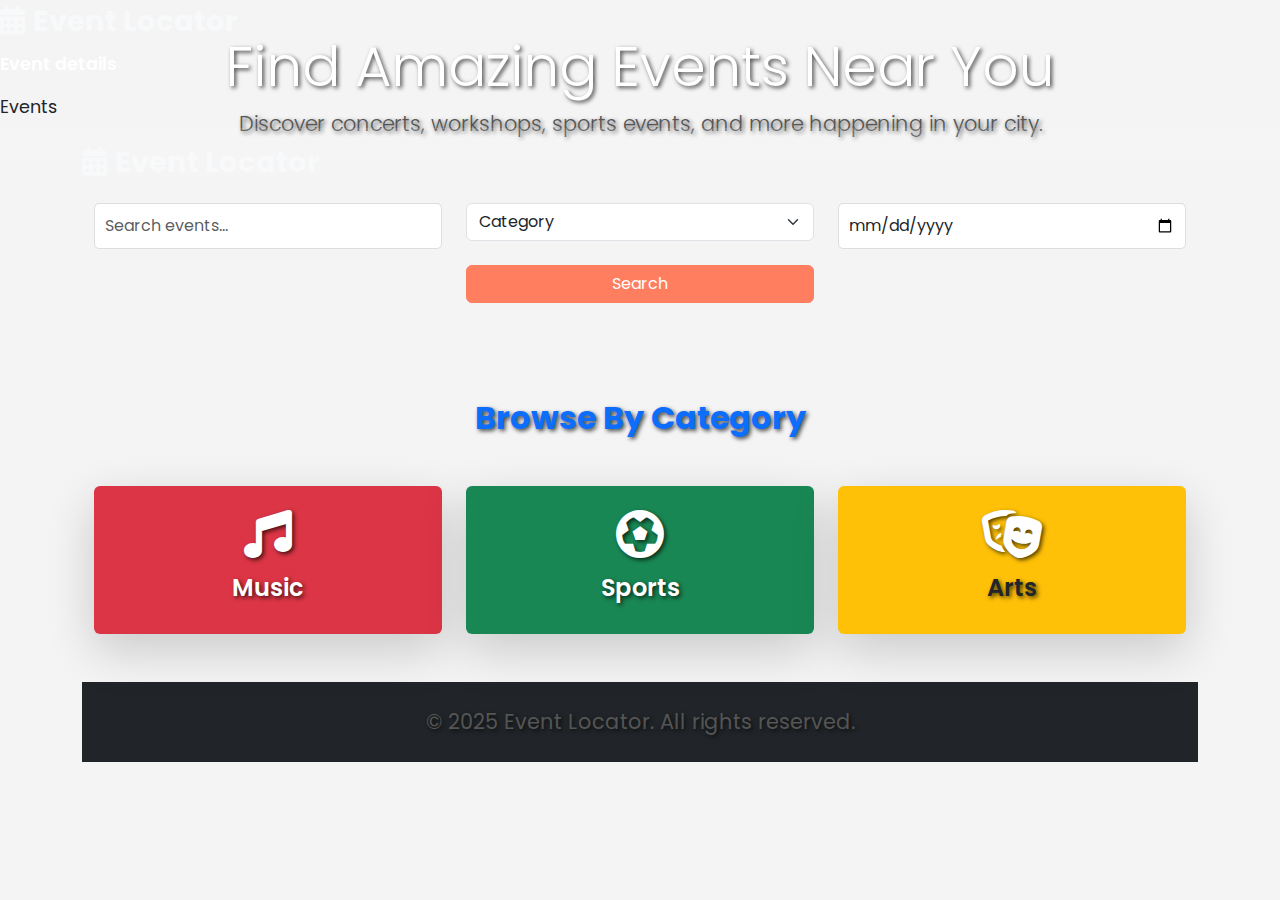
==== index.html @ c88d66b7 "changes will be made!" ====
<!DOCTYPE html>
<html lang="en">
<head>
    <meta charset="UTF-8">
    <meta name="viewport" content="width=device-width, initial-scale=1.0">
    <title>Event Locator - Find Events In Your City</title>
    <!-- Bootstrap CSS -->
    <link href="https://cdn.jsdelivr.net/npm/bootstrap@5.3.0-alpha1/dist/css/bootstrap.min.css" rel="stylesheet">
    <!-- Font Awesome -->
    <link rel="stylesheet" href="https://cdnjs.cloudflare.com/ajax/libs/font-awesome/6.0.0/css/all.min.css">
    <!-- Google Fonts -->
    <link href="https://fonts.googleapis.com/css2?family=Poppins:wght@400;600;700&display=swap" rel="stylesheet">
    <!-- Custom CSS -->
    <link rel="stylesheet" href="css/styles.css">
    <!-- Custom JavaScript -->
    <script defer src="js/app.js"></script>
    <a class="navbar-brand text-light fw-bold" href="index.html">
        <i class="fas fa-calendar-alt me-2"></i>Event Locator
    </a>
    <!-- Links for Home, Events, and other pages -->
    <ul class="navbar-nav ms-auto">
        <li class="nav-item">
            <a class="nav-link active" href="event-details.html">Event details</a>
        </li>
        <li class="nav-item">
            <a class="nav-link" href="events.html">Events</a>
        </li>
    </ul>
    
</head>
<body>
    <!-- Navigation -->
    <nav class="navbar navbar-expand-lg navbar-dark bg-gradient">
        <div class="container">
            <a class="navbar-brand text-light fw-bold" href="index.html">
                <i class="fas fa-calendar-alt me-2"></i>Event Locator
            </a>
        </div>
    </nav>

    <!-- Hero Section -->
<header class="hero text-white text-center d-flex align-items-center justify-content-center">
    <div class="container">
        <h1 class="display-4">Find Amazing Events Near You</h1>
        <p class="lead">Discover concerts, workshops, sports events, and more happening in your city.</p>
        
        <!-- Search and Filters Section -->
<section class="py-5">
    <div class="container">
        <div class="row">
            <!-- Search Bar -->
            <div class="col-md-4 mb-3">
                <input type="text" class="form-control" id="searchBar" placeholder="Search events...">
            </div>

            <!-- Category Filter -->
            <div class="col-md-4 mb-3">
                <select class="form-select" id="categoryFilter">
                    <option value="">Category</option>
                    <option value="Music">Music</option>
                    <option value="Sports">Sports</option>
                    <option value="Arts">Arts</option>
                </select>
            </div>

            <!-- Date Filter -->
            <div class="col-md-4 mb-3">
                <input type="date" class="form-control" id="dateFilter">
            </div>
        </div>

        <!-- Search Button -->
        <div class="row justify-content-center">
            <div class="col-md-4">
                <button class="btn btn-primary w-100" id="searchBtn">Search</button>
            </div>
        </div>
    </div>
</section>

<!-- Featured Categories Section -->
<section class="py-5">
    <div class="container">
        <h2 class="text-center mb-5 fw-bold text-primary">Browse By Category</h2>
        <div class="row g-4">
            <!-- Music Category -->
            <div class="col-md-4">
                <div class="category-box bg-danger text-white text-center py-4 shadow-lg rounded">
                    <i class="fas fa-music fa-3x mb-3"></i>
                    <h4>Music</h4>
                </div>
            </div>

            <!-- Sports Category -->
            <div class="col-md-4">
                <div class="category-box bg-success text-white text-center py-4 shadow-lg rounded">
                    <i class="fas fa-futbol fa-3x mb-3"></i>
                    <h4>Sports</h4>
                </div>
            </div>

            <!-- Arts Category -->
            <div class="col-md-4">
                <div class="category-box bg-warning text-dark text-center py-4 shadow-lg rounded">
                    <i class="fas fa-theater-masks fa-3x mb-3"></i>
                    <h4>Arts</h4>
                </div>
            </div>
        </div>
    </div>
</section>


    <!-- Footer -->
    <footer class="text-white py-4 bg-dark">
        <div class="container text-center">
            <p class="mb-0">&copy; 2025 Event Locator. All rights reserved.</p>
        </div>
    </footer>

    <!-- Bootstrap JS Bundle with Popper -->
    <script src="https://cdn.jsdelivr.net/npm/bootstrap@5.3.0-alpha1/dist/js/bootstrap.bundle.min.js"></script>
</body>
</html>
---- css/styles.css ----
/* General Styles */
body {
    font-family: 'Poppins', sans-serif;
    margin: 0;
    padding: 0;
    background-color: #f4f4f4;
}

h1, h2, h3, h4 {
    font-weight: 600;
}

h1 {
    font-size: 2.5rem;
}

h2 {
    font-size: 2rem;
}

h3, h4 {
    font-size: 1.5rem;
}

p {
    font-size: 1.1rem;
    color: #555;
}

/* Navigation */
.navbar {
    background: linear-gradient(to right, #ff7e5f, #feb47b);
}

.navbar-brand {
    font-size: 1.8rem;
}

.navbar-nav .nav-link {
    font-size: 1.1rem;
    margin-right: 20px;
}

.navbar-nav .nav-link.active {
    color: #fff;
    font-weight: 600;
}

/* Hero Section */
.hero {
    background: url('images/hero-bg.jpg') no-repeat center center/cover;
    height: 400px;
    color: #fff;
    text-shadow: 2px 2px 4px rgba(0, 0, 0, 0.7);
}

.hero h1 {
    font-size: 3.5rem;
}

.hero p {
    font-size: 1.3rem;
}

/* Featured Categories Section */
.category-box {
    transition: transform 0.3s ease;
}

.category-box:hover {
    transform: translateY(-10px);
}

.category-box i {
    color: #fff;
}

.category-box h4 {
    font-size: 1.5rem;
}

/* Event Cards */
.card {
    border: none;
    border-radius: 10px;
    box-shadow: 0 4px 6px rgba(0, 0, 0, 0.1);
}

.card-title {
    font-size: 1.2rem;
    font-weight: bold;
}

.card-text {
    color: #777;
    font-size: 1rem;
}

.btn-primary {
    background-color: #ff7e5f;
    border-color: #ff7e5f;
}

.btn-primary:hover {
    background-color: #feb47b;
    border-color: #feb47b;
}

/* Footer */
footer {
    background-color: #333;
    color: #fff;
}

/* Search and Filter Inputs */
input[type="text"], select, input[type="date"] {
    padding: 10px;
    font-size: 1rem;
    border-radius: 5px;
    border: 1px solid #ddd;
}

input[type="text"]:focus, select:focus, input[type="date"]:focus {
    border-color: #ff7e5f;
    outline: none;
}

input[type="text"] {
    width: 100%;
}

/* Responsive Design */
@media (max-width: 768px) {
    .hero h1 {
        font-size: 2.5rem;
    }

    .hero p {
        font-size: 1.1rem;
    }

    .category-box i {
        font-size: 3rem;
    }

    .category-box h4 {
        font-size: 1.3rem;
    }

    .card-title {
        font-size: 1.1rem;
    }

    .card-text {
        font-size: 0.95rem;
    }

    .navbar-brand {
        font-size: 1.5rem;
    }

    .navbar-nav .nav-link {
        font-size: 1rem;
    }
}
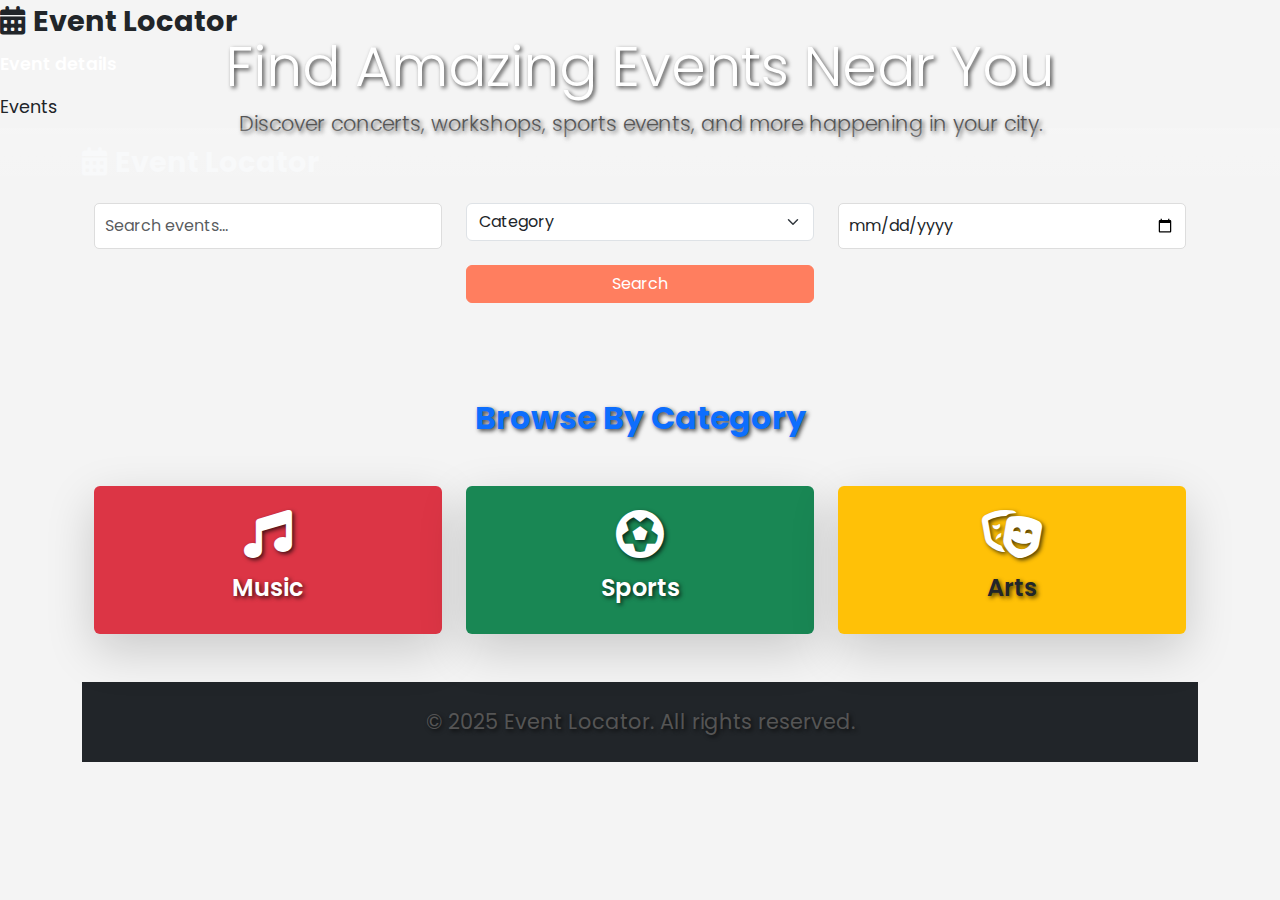
==== commit 71f09a65: "new!" ====
--- a/index.html
+++ b/index.html
@@ -14,7 +14,7 @@
     <link rel="stylesheet" href="css/styles.css">
     <!-- Custom JavaScript -->
     <script defer src="js/app.js"></script>
-    <a class="navbar-brand text-light fw-bold" href="index.html">
+    <a class="navbar-brand text-dark fw-bold" href="index.html">
         <i class="fas fa-calendar-alt me-2"></i>Event Locator
     </a>
     <!-- Links for Home, Events, and other pages -->
@@ -38,13 +38,13 @@
         </div>
     </nav>
 
-    <!-- Hero Section -->
+    <!-- The Hero Section -->
 <header class="hero text-white text-center d-flex align-items-center justify-content-center">
     <div class="container">
         <h1 class="display-4">Find Amazing Events Near You</h1>
         <p class="lead">Discover concerts, workshops, sports events, and more happening in your city.</p>
         
-        <!-- Search and Filters Section -->
+        <!-- Search and Filters Section// needs futher tests -->
 <section class="py-5">
     <div class="container">
         <div class="row">
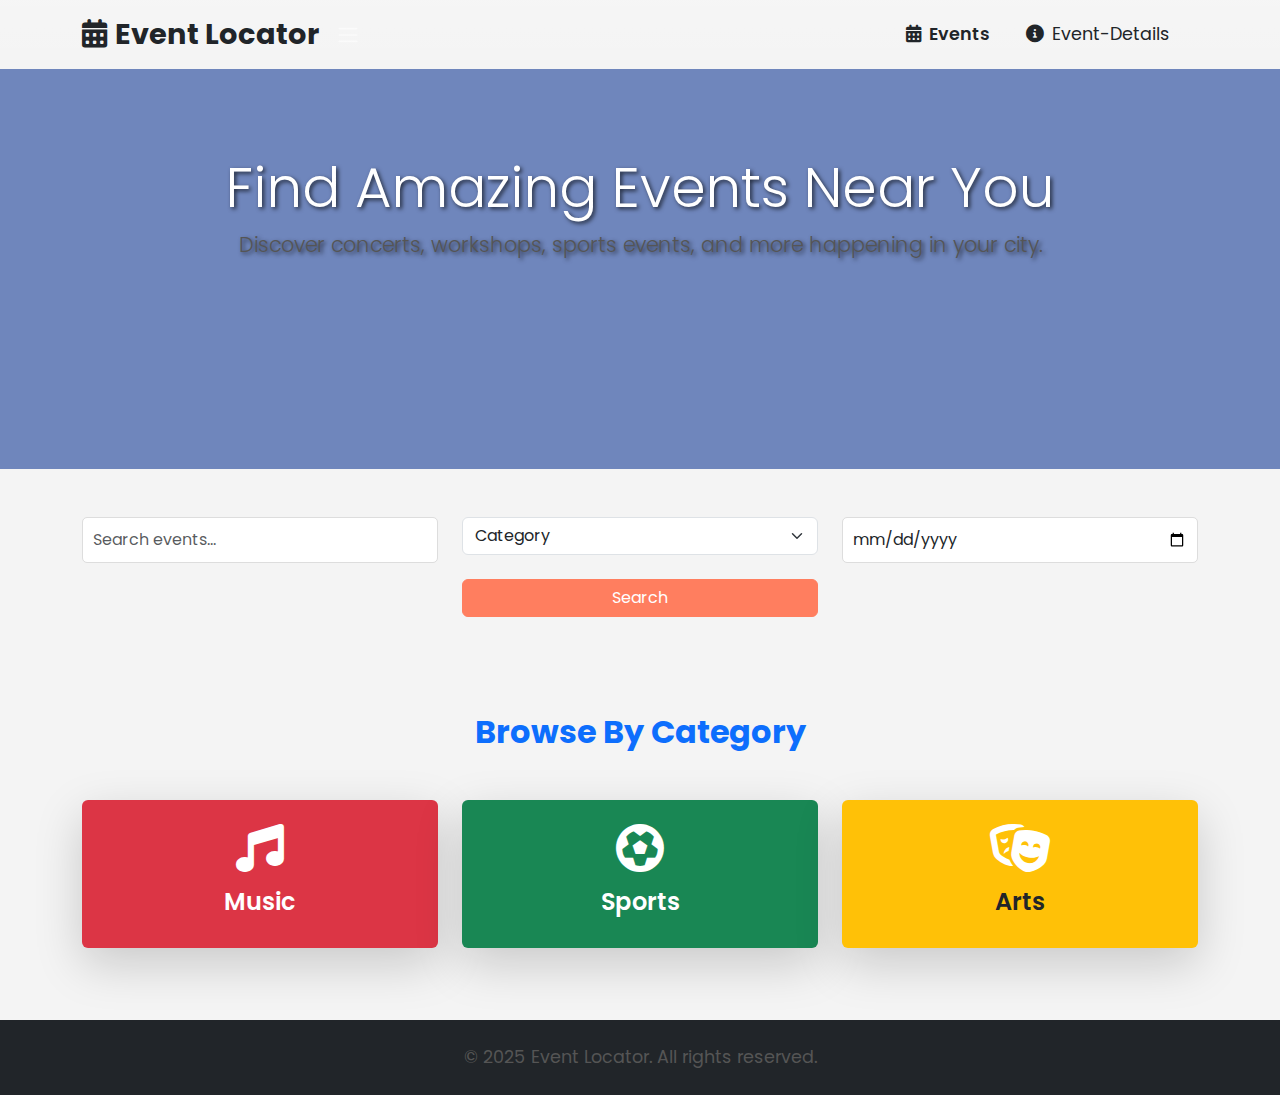
==== commit efc9d4eb: "new home!" ====
--- a/index.html
+++ b/index.html
@@ -14,102 +14,115 @@
     <link rel="stylesheet" href="css/styles.css">
     <!-- Custom JavaScript -->
     <script defer src="js/app.js"></script>
-    <a class="navbar-brand text-dark fw-bold" href="index.html">
-        <i class="fas fa-calendar-alt me-2"></i>Event Locator
-    </a>
-    <!-- Links for Home, Events, and other pages -->
-    <ul class="navbar-nav ms-auto">
-        <li class="nav-item">
-            <a class="nav-link active" href="event-details.html">Event details</a>
-        </li>
-        <li class="nav-item">
-            <a class="nav-link" href="events.html">Events</a>
-        </li>
-    </ul>
-    
 </head>
 <body>
     <!-- Navigation -->
     <nav class="navbar navbar-expand-lg navbar-dark bg-gradient">
         <div class="container">
-            <a class="navbar-brand text-light fw-bold" href="index.html">
+            <a class="navbar-brand text-dark fw-bold" href="index.html">
                 <i class="fas fa-calendar-alt me-2"></i>Event Locator
             </a>
+            <button class="navbar-toggler text-dark" type="button" data-bs-toggle="collapse" data-bs-target="#navbarNav" aria-controls="navbarNav" aria-expanded="false" aria-label="Toggle navigation"></button>
+                <span class="navbar-toggler-icon"></span>
+            </button>
+            <div class="collapse navbar-collapse" id="navbarNav">
+                <ul class="navbar-nav ms-auto">
+                    <li class="nav-item">
+                        <a class="nav-link active text-dark" href="events.html">
+                            <i class="fas fa-calendar-alt me-2"></i>Events
+                        </a>
+                    </li>
+                    <li class="nav-item">
+                        <a class="nav-link text-dark" href="event-details.html">
+                            <i class="fas fa-info-circle me-2"></i>Event-Details
+                        </a>
+                    </li>
+                </ul>
+            </div>
         </div>
     </nav>
 
-    <!-- The Hero Section -->
-<header class="hero text-white text-center d-flex align-items-center justify-content-center">
-    <div class="container">
-        <h1 class="display-4">Find Amazing Events Near You</h1>
-        <p class="lead">Discover concerts, workshops, sports events, and more happening in your city.</p>
+    <!-- Hero Section -->
+    <header class="hero text-white text-center d-flex align-items-center justify-content-center">
+        <div class="container-fluid" style="background-color: rgb(111, 134, 188); height: 100%; width: 100%; padding: 85px 0;">
+            <h1 class="display-4">Find Amazing Events Near You</h1>
+            <p class="lead">Discover concerts, workshops, sports events, and more happening in your city.</p>
+        </div>
+    </header>
         
-        <!-- Search and Filters Section// needs futher tests -->
-<section class="py-5">
-    <div class="container">
-        <div class="row">
-            <!-- Search Bar -->
-            <div class="col-md-4 mb-3">
-                <input type="text" class="form-control" id="searchBar" placeholder="Search events...">
-            </div>
+    <!-- Search and Filters Section -->
+    <section class="py-5">
+        <div class="container">
+            <form id="searchForm" action="events.html" method="get">
+                <div class="row">
+                    <!-- Search Bar -->
+                    <div class="col-md-4 mb-3">
+                        <input type="text" class="form-control" id="searchBar" name="query" placeholder="Search events...">
+                    </div>
 
-            <!-- Category Filter -->
-            <div class="col-md-4 mb-3">
-                <select class="form-select" id="categoryFilter">
-                    <option value="">Category</option>
-                    <option value="Music">Music</option>
-                    <option value="Sports">Sports</option>
-                    <option value="Arts">Arts</option>
-                </select>
-            </div>
+                    <!-- Category Filter -->
+                    <div class="col-md-4 mb-3">
+                        <select class="form-select" id="categoryFilter" name="category">
+                            <option value="">Category</option>
+                            <option value="Music">Music</option>
+                            <option value="Sports">Sports</option>
+                            <option value="Arts">Arts</option>
+                        </select>
+                    </div>
 
-            <!-- Date Filter -->
-            <div class="col-md-4 mb-3">
-                <input type="date" class="form-control" id="dateFilter">
-            </div>
+                    <!-- Date Filter -->
+                    <div class="col-md-4 mb-3">
+                        <input type="date" class="form-control" id="dateFilter" name="date">
+                    </div>
+                </div>
+
+                <!-- Search Button -->
+                <div class="row justify-content-center">
+                    <div class="col-md-4">
+                        <button type="submit" class="btn btn-primary w-100" id="searchBtn">Search</button>
+                    </div>
+                </div>
+            </form>
         </div>
+    </section>
 
-        <!-- Search Button -->
-        <div class="row justify-content-center">
-            <div class="col-md-4">
-                <button class="btn btn-primary w-100" id="searchBtn">Search</button>
-            </div>
-        </div>
-    </div>
-</section>
+    <!-- Featured Categories Section -->
+    <section class="py-5">
+        <div class="container">
+            <h2 class="text-center mb-5 fw-bold text-primary">Browse By Category</h2>
+            <div class="row g-4">
+                <!-- Music Category -->
+                <div class="col-md-4 mb-4">
+                    <a href="events.html?category=Music" class="text-decoration-none">
+                        <div class="category-box bg-danger text-white text-center py-4 shadow-lg rounded">
+                            <i class="fas fa-music fa-3x mb-3"></i>
+                            <h4>Music</h4>
+                        </div>
+                    </a>
+                </div>
 
-<!-- Featured Categories Section -->
-<section class="py-5">
-    <div class="container">
-        <h2 class="text-center mb-5 fw-bold text-primary">Browse By Category</h2>
-        <div class="row g-4">
-            <!-- Music Category -->
-            <div class="col-md-4">
-                <div class="category-box bg-danger text-white text-center py-4 shadow-lg rounded">
-                    <i class="fas fa-music fa-3x mb-3"></i>
-                    <h4>Music</h4>
+                <!-- Sports Category -->
+                <div class="col-md-4 mb-4">
+                    <a href="events.html?category=Sports" class="text-decoration-none">
+                        <div class="category-box bg-success text-white text-center py-4 shadow-lg rounded">
+                            <i class="fas fa-futbol fa-3x mb-3"></i>
+                            <h4>Sports</h4>
+                        </div>
+                    </a>
                 </div>
-            </div>
 
-            <!-- Sports Category -->
-            <div class="col-md-4">
-                <div class="category-box bg-success text-white text-center py-4 shadow-lg rounded">
-                    <i class="fas fa-futbol fa-3x mb-3"></i>
-                    <h4>Sports</h4>
-                </div>
-            </div>
-
-            <!-- Arts Category -->
-            <div class="col-md-4">
-                <div class="category-box bg-warning text-dark text-center py-4 shadow-lg rounded">
-                    <i class="fas fa-theater-masks fa-3x mb-3"></i>
-                    <h4>Arts</h4>
+                <!-- Arts Category -->
+                <div class="col-md-4 mb-4">
+                    <a href="events.html?category=Arts" class="text-decoration-none">
+                        <div class="category-box bg-warning text-dark text-center py-4 shadow-lg rounded">
+                            <i class="fas fa-theater-masks fa-3x mb-3"></i>
+                            <h4>Arts</h4>
+                        </div>
+                    </a>
                 </div>
             </div>
         </div>
-    </div>
-</section>
-
+    </section>
 
     <!-- Footer -->
     <footer class="text-white py-4 bg-dark">
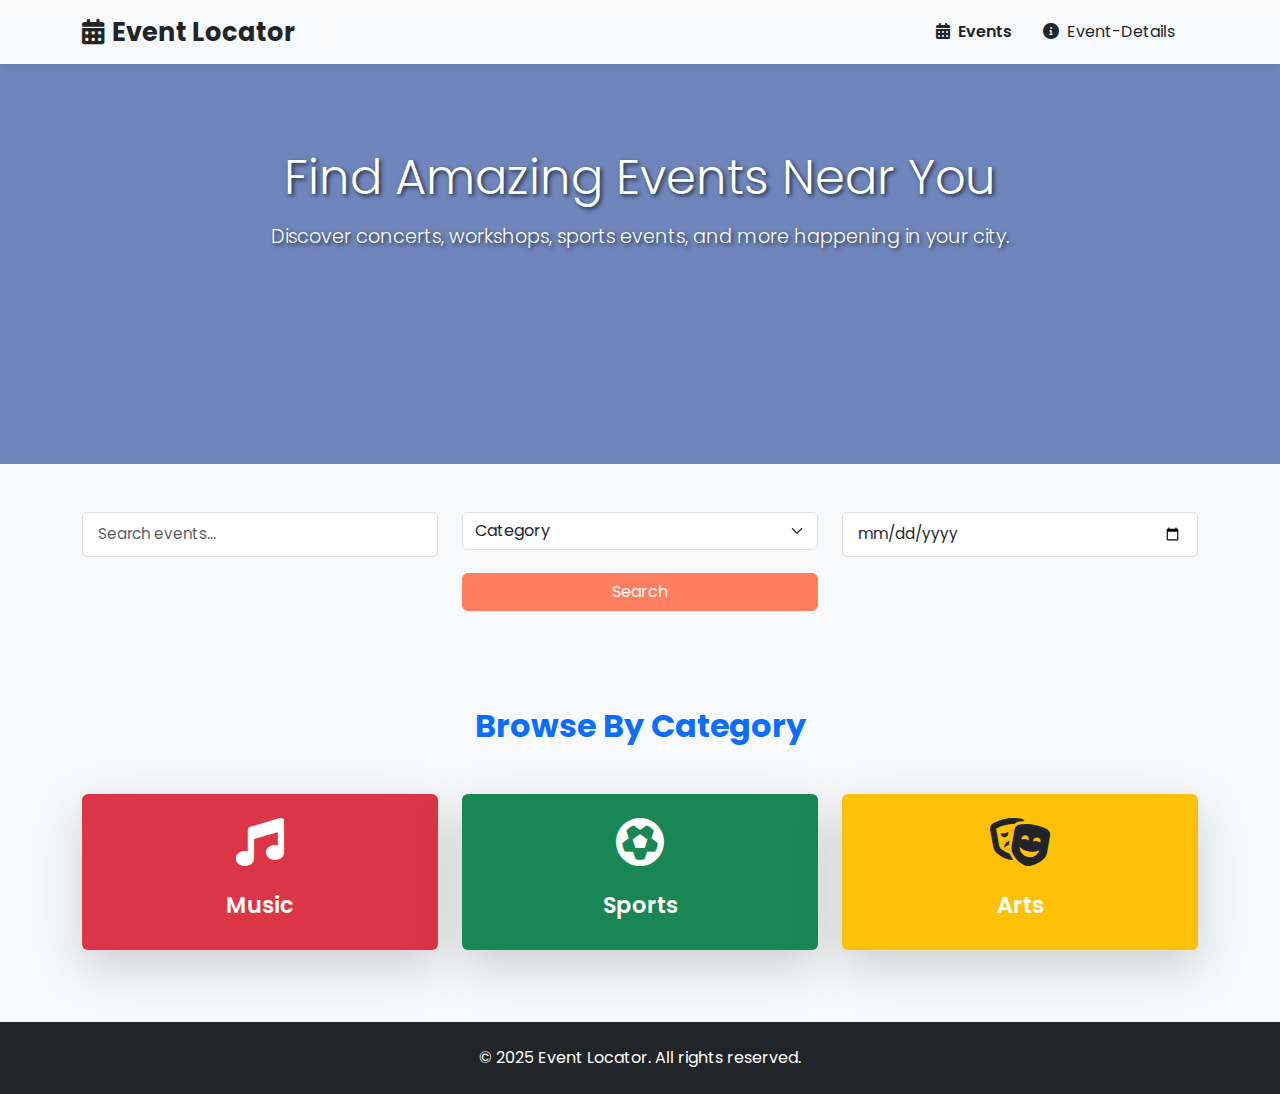
==== commit 38ddc29d: "Add files via upload" ====
--- a/index.html
+++ b/index.html
@@ -134,4 +134,4 @@
     <!-- Bootstrap JS Bundle with Popper -->
     <script src="https://cdn.jsdelivr.net/npm/bootstrap@5.3.0-alpha1/dist/js/bootstrap.bundle.min.js"></script>
 </body>
-</html>
+</html>--- a/css/styles.css
+++ b/css/styles.css
@@ -3,42 +3,29 @@
     font-family: 'Poppins', sans-serif;
     margin: 0;
     padding: 0;
-    background-color: #f4f4f4;
-}
-
-h1, h2, h3, h4 {
+    background-color: #f8f9fa;
+    color: #333;
+}
+
+h1, h2, h3, h4, h5, h6 {
     font-weight: 600;
-}
-
-h1 {
-    font-size: 2.5rem;
-}
-
-h2 {
-    font-size: 2rem;
-}
-
-h3, h4 {
-    font-size: 1.5rem;
-}
-
-p {
-    font-size: 1.1rem;
-    color: #555;
+    color: #333 !important;
 }
 
 /* Navigation */
 .navbar {
     background: linear-gradient(to right, #ff7e5f, #feb47b);
+    box-shadow: 0 2px 10px rgba(0, 0, 0, 0.1);
 }
 
 .navbar-brand {
-    font-size: 1.8rem;
+    font-size: 1.6rem;
 }
 
 .navbar-nav .nav-link {
-    font-size: 1.1rem;
-    margin-right: 20px;
+    font-size: 1rem;
+    margin-right: 15px;
+    transition: color 0.3s ease;
 }
 
 .navbar-nav .nav-link.active {
@@ -48,35 +35,51 @@
 
 /* Hero Section */
 .hero {
-    background: url('images/hero-bg.jpg') no-repeat center center/cover;
+    background: linear-gradient(rgba(0, 0, 0, 0.5), rgba(0, 0, 0, 0.7)), url('images/hero-bg.jpg') no-repeat center center/cover;
     height: 400px;
     color: #fff;
     text-shadow: 2px 2px 4px rgba(0, 0, 0, 0.7);
+    display: flex;
+    align-items: center;
 }
 
 .hero h1 {
-    font-size: 3.5rem;
+    font-size: 3rem;
+    margin-bottom: 1rem;
+    color: #fff !important;
 }
 
 .hero p {
-    font-size: 1.3rem;
+    font-size: 1.2rem;
+    margin-bottom: 2rem;
+    color: #fff;
 }
 
 /* Featured Categories Section */
 .category-box {
-    transition: transform 0.3s ease;
+    transition: all 0.3s ease;
+    cursor: pointer;
+    border-radius: 10px;
+    overflow: hidden;
 }
 
 .category-box:hover {
     transform: translateY(-10px);
+    box-shadow: 0 15px 30px rgba(0, 0, 0, 0.15);
 }
 
 .category-box i {
-    color: #fff;
+    transition: transform 0.3s ease;
+}
+
+.category-box:hover i {
+    transform: scale(1.1);
 }
 
 .category-box h4 {
-    font-size: 1.5rem;
+    font-size: 1.4rem;
+    margin-top: 10px;
+    color: white !important;
 }
 
 /* Event Cards */
@@ -84,82 +87,125 @@
     border: none;
     border-radius: 10px;
     box-shadow: 0 4px 6px rgba(0, 0, 0, 0.1);
+    transition: box-shadow 0.3s ease;
+    height: 100%;
+}
+
+.card:hover {
+    box-shadow: 0 10px 20px rgba(0, 0, 0, 0.1);
 }
 
 .card-title {
     font-size: 1.2rem;
     font-weight: bold;
+    color: #333;
 }
 
 .card-text {
-    color: #777;
-    font-size: 1rem;
+    color: #666;
+    font-size: 0.95rem;
+    line-height: 1.5;
 }
 
 .btn-primary {
     background-color: #ff7e5f;
     border-color: #ff7e5f;
+    transition: all 0.3s ease;
 }
 
 .btn-primary:hover {
     background-color: #feb47b;
     border-color: #feb47b;
+    transform: translateY(-2px);
 }
 
 /* Footer */
 footer {
     background-color: #333;
     color: #fff;
+    padding: 20px 0;
 }
 
 /* Search and Filter Inputs */
 input[type="text"], select, input[type="date"] {
-    padding: 10px;
-    font-size: 1rem;
+    padding: 10px 15px;
+    font-size: 0.95rem;
     border-radius: 5px;
     border: 1px solid #ddd;
+    width: 100%;
+    transition: border 0.3s ease;
 }
 
 input[type="text"]:focus, select:focus, input[type="date"]:focus {
     border-color: #ff7e5f;
     outline: none;
-}
-
-input[type="text"] {
-    width: 100%;
+    box-shadow: 0 0 0 3px rgba(255, 126, 95, 0.2);
+}
+
+/* Badge styles */
+.badge {
+    padding: 5px 10px;
+    font-weight: 500;
+    font-size: 0.75rem;
+}
+
+/* Utility classes */
+.hover-shadow:hover {
+    box-shadow: 0 10px 20px rgba(0, 0, 0, 0.1) !important;
 }
 
 /* Responsive Design */
-@media (max-width: 768px) {
+@media (max-width: 992px) {
     .hero h1 {
         font-size: 2.5rem;
     }
+    
+    .navbar-brand {
+        font-size: 1.3rem;
+    }
+}
+
+@media (max-width: 768px) {
+    .hero {
+        height: 350px;
+    }
+    
+    .hero h1 {
+        font-size: 2rem;
+    }
 
     .hero p {
-        font-size: 1.1rem;
-    }
-
-    .category-box i {
-        font-size: 3rem;
-    }
-
-    .category-box h4 {
-        font-size: 1.3rem;
-    }
-
-    .card-title {
-        font-size: 1.1rem;
-    }
-
-    .card-text {
-        font-size: 0.95rem;
-    }
-
+        font-size: 1rem;
+    }
+
+    h2 {
+        font-size: 1.8rem;
+    }
+    
+    .category-box {
+        margin-bottom: 20px;
+    }
+}
+
+@media (max-width: 576px) {
+    .hero {
+        height: 300px;
+        padding: 20px;
+    }
+    
+    .hero h1 {
+        font-size: 1.8rem;
+    }
+    
     .navbar-brand {
+        font-size: 1.2rem;
+    }
+    
+    section {
+        padding: 30px 0;
+    }
+    
+    h2 {
         font-size: 1.5rem;
     }
-
-    .navbar-nav .nav-link {
-        font-size: 1rem;
-    }
-}
+}